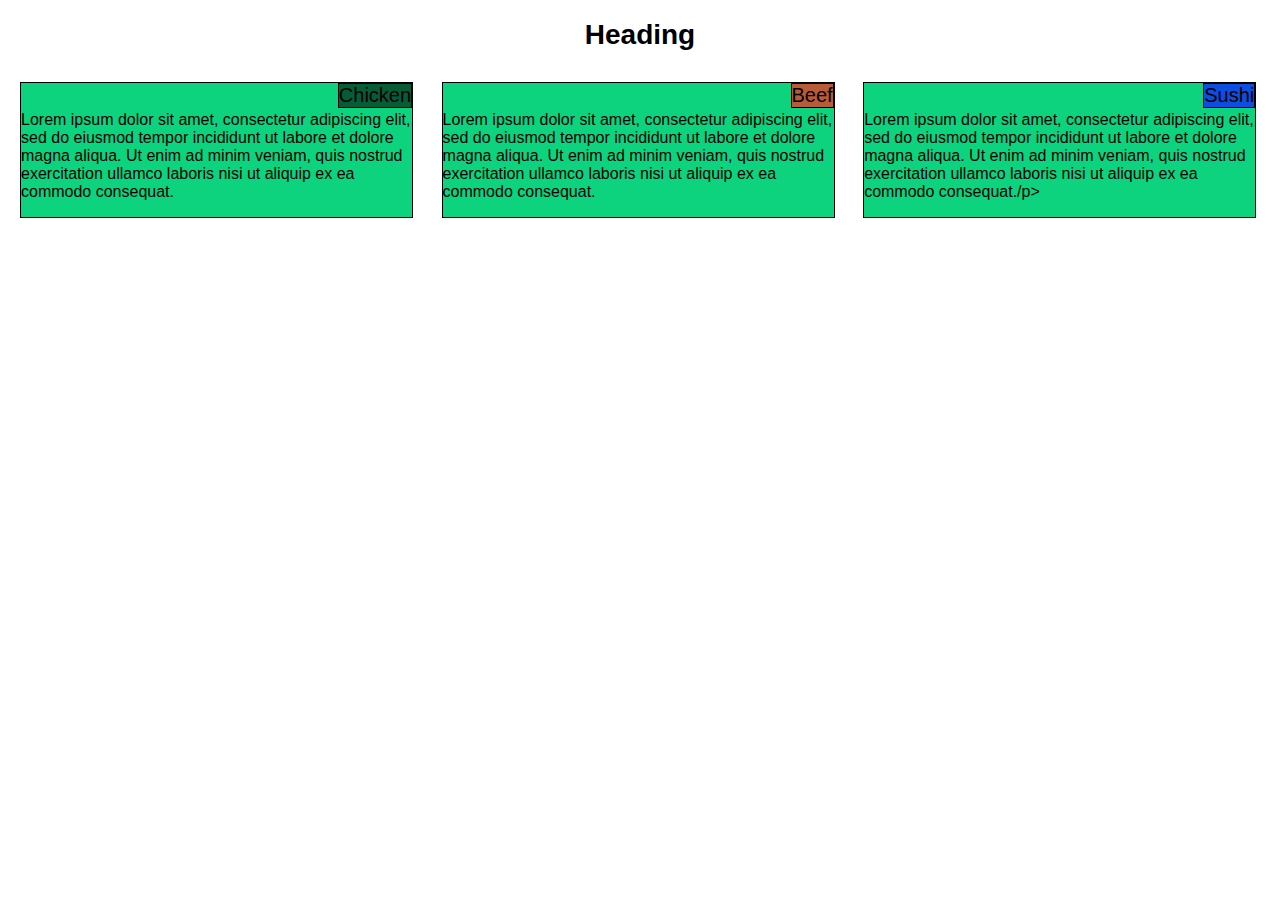
==== site/index.html @ 25dccaee "Second Commit" ====
<!DOCTYPE html>
<html>
<head>
	<title></title>
	<link rel="stylesheet" type="text/css" href="css/styles.css">

</head>
<body>
<h1>Heading</h1>

<section id="section1">
	<div class="content">
		<div class="title">Chicken</div>
		<p>Lorem ipsum dolor sit amet, consectetur adipiscing elit, sed do eiusmod tempor incididunt ut labore et dolore magna aliqua. Ut enim ad minim veniam, quis nostrud exercitation ullamco laboris nisi ut aliquip ex ea commodo consequat.</p>		
	</div>
</section>

<section id="section2">
	<div class="content">
		<div class="title">Beef</div>
		<p>Lorem ipsum dolor sit amet, consectetur adipiscing elit, sed do eiusmod tempor incididunt ut labore et dolore magna aliqua. Ut enim ad minim veniam, quis nostrud exercitation ullamco laboris nisi ut aliquip ex ea commodo consequat.</p>
	</div>
</section>

<section id="section3">
	<div class="content">
		<div class="title">Sushi</div>
		<p>Lorem ipsum dolor sit amet, consectetur adipiscing elit, sed do eiusmod tempor incididunt ut labore et dolore magna aliqua. Ut enim ad minim veniam, quis nostrud exercitation ullamco laboris nisi ut aliquip ex ea commodo consequat./p>
	</div>
</section>
</body>
</html>
---- site/css/styles.css ----
* { box-sizing: border-box; }
 
 body {
 	font-family: arial;
 }

 h1 {
 	text-align: center;
 	font-size: 1.75rem;
 }
 .title {
 	position: absolute;
 	top: 0;
 	right: 0;
 	border: 1px solid black;
 	font-size: 1.25rem;
 }

 #section1, #section2, #section3 {
 	
 	padding: 12px;

 }

 #section1 .content, #section2 .content, #section3 .content {
 	font-size: 1rem;
 	background-color: #0DD37E; 
 	position: relative;
 	border:1px solid black;
 	padding-top: 12px;



 }
 
#section1 .title {
	background-color: #065C37;

}

#section2 .title {
	background-color: #B95B37;
}

#section3 .title {
	background-color: #0D4EE1;
}

/* desktop  */
@media only screen and (min-width: 992px) {
	#section1, #section2, #section3 {
		display: inline-block;
		width: 33%;
	} 
}

/*tablet*/
@media only screen and (min-width:768px) and (max-width: 991px) {
	#section1, #section2, #section3 {
		display: inline-block;
	} 

	#section1, #section2 {
		width: 49.7%;
	}

	#section3 {
		width: 100%;
	}

}

/*mobile*/
@media only screen and (max-width: 767px) {
	#section1, #section2, #section3 {
		display: inline-block;
		width: 100%;
	} 

}
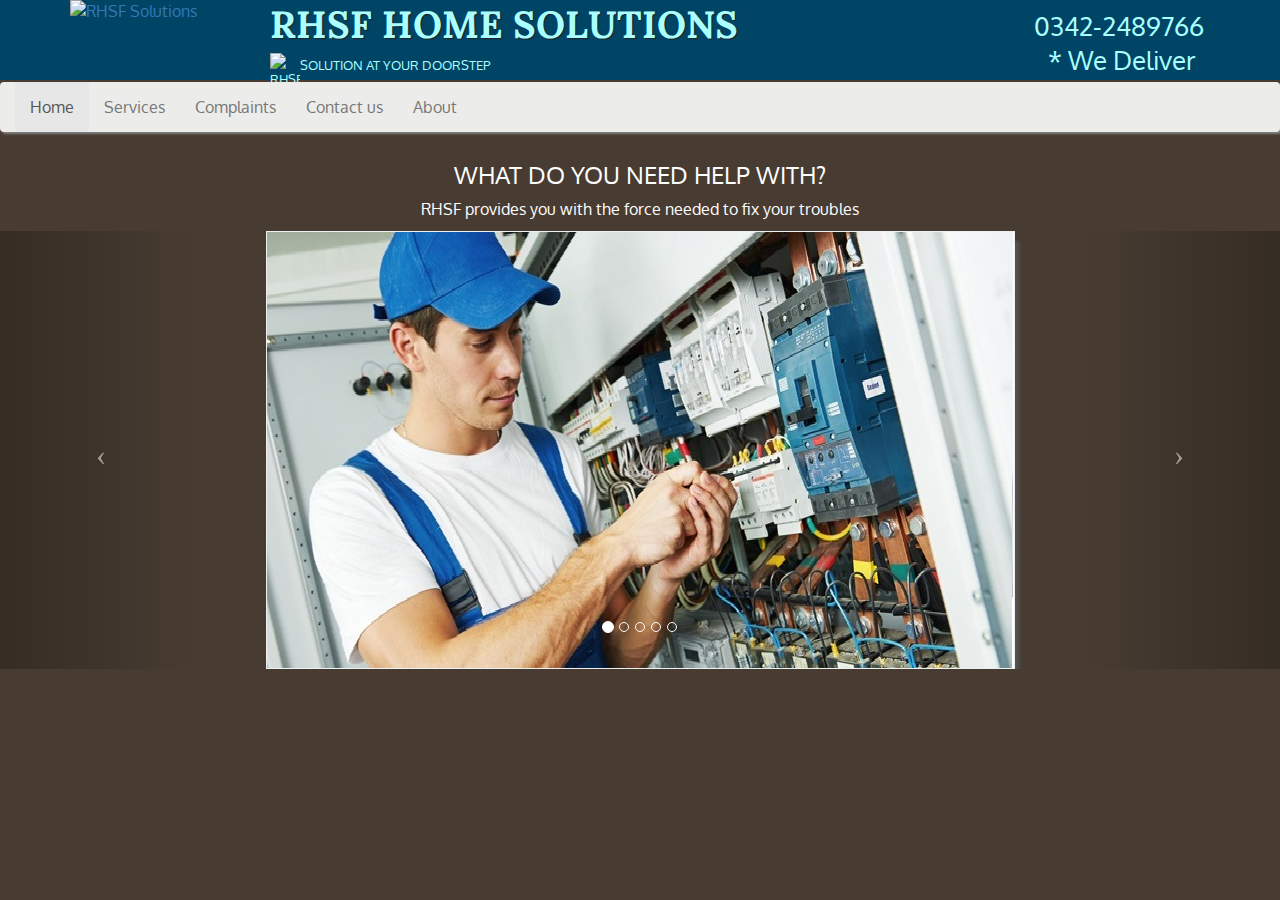
==== commit fd209907: "Front page Header and Jumbotron" ====
--- a/site/index.html
+++ b/site/index.html
@@ -1,32 +1,171 @@
-<!DOCTYPE html>
-<html>
-<head>
-	<title></title>
-	<link rel="stylesheet" type="text/css" href="css/styles.css">
+<!doctype html>
+<html lang="en">
+  <head>
+    <meta charset="utf-8">
+    <meta http-equiv="X-UA-Compatible" content="IE=edge">
+    <meta name="viewport" content="width=device-width, initial-scale=1">
+    <title>RHSF Home Solutions</title>
 
-</head>
+    <link rel="stylesheet" href="css/bootstrap.min.css">
+    <link rel="stylesheet" href ="css/bootstrap-theme-min.css">
+    <link rel="stylesheet" href="css/styles.css">
+
+    <link href='https://fonts.googleapis.com/css?family=Oxygen:400,300,700' rel='stylesheet' type='text/css'>
+    <link href='https://fonts.googleapis.com/css?family=Lora' rel='stylesheet' type='text/css'>
+
+  </head>
+
 <body>
-<h1>Heading</h1>
+  <header>
+    <nav id="header-nav" class="navbar navbar-default">
+      <div class="container">
+        <div class="navbar-header">
+          <a href="index.html" class="pull-left">
+             <img src="images/logo-image.png" class ="img-responsive hidden-xs" alt="RHSF Solutions" width ="200", height="80" >
+          </a>
 
-<section id="section1">
-	<div class="content">
-		<div class="title">Chicken</div>
-		<p>Lorem ipsum dolor sit amet, consectetur adipiscing elit, sed do eiusmod tempor incididunt ut labore et dolore magna aliqua. Ut enim ad minim veniam, quis nostrud exercitation ullamco laboris nisi ut aliquip ex ea commodo consequat.</p>		
-	</div>
-</section>
+          <div class="navbar-brand pull-left">
+            <a href="index.html"><h1>RHSF Home Solutions</h1></a>
+            <p>
+              <img src="images/tiny-home.png" height="30" width="30"  class = "img-responsive pull-left" alt="RHSF Home Solution">
+              <span>Solution at your Doorstep</span>
 
-<section id="section2">
-	<div class="content">
-		<div class="title">Beef</div>
-		<p>Lorem ipsum dolor sit amet, consectetur adipiscing elit, sed do eiusmod tempor incididunt ut labore et dolore magna aliqua. Ut enim ad minim veniam, quis nostrud exercitation ullamco laboris nisi ut aliquip ex ea commodo consequat.</p>
-	</div>
-</section>
+            </p>
+          </div>
+		
+          <button type="button" class="navbar-toggle collapsed" data-toggle="collapse" data-target="#collapsable-nav" aria-expanded="false">
+            <span class="sr-only">Toggle navigation</span>
+            <span class="icon-bar"></span>
+            <span class="icon-bar"></span>
+            <span class="icon-bar"></span>
+          </button>
+        </div>
 
-<section id="section3">
-	<div class="content">
-		<div class="title">Sushi</div>
-		<p>Lorem ipsum dolor sit amet, consectetur adipiscing elit, sed do eiusmod tempor incididunt ut labore et dolore magna aliqua. Ut enim ad minim veniam, quis nostrud exercitation ullamco laboris nisi ut aliquip ex ea commodo consequat./p>
-	</div>
-</section>
+        <div id="collapsable-nav" class="collapse navbar-collapse">
+           <ul id="nav-list" class="nav navbar-nav navbar-right pull-right">
+            
+            
+            
+            <li id="phone" class="hidden-xs">
+              <a href="tel:410-602-5008">
+                <span>0342-2489766</span></a><div>* We Deliver</div>
+            </li>
+          </ul><!-- #nav-list -->
+        </div><!-- .collapse .navbar-collapse -->
+      </div><!-- .container -->
+    </nav><!-- #header-nav -->
+  </header>
+
+<!--CALL US XS-->
+ <div id="call-btn" class="visible-xs">
+    <a class="btn" href="tel:0342-2489766">
+    <span class="glyphicon glyphicon-earphone"></span>
+    0342-2489766
+    </a>
+  </div>
+  <div id="xs-deliver" class="text-center visible-xs">* CALL US</div>
+
+
+<!-- NAVBAR-->
+<nav class="navbar navbar-default" id="main-navbar">
+  <div class="container-fluid">
+    <div class="navbar-header">
+      
+    </div>
+    <ul class="nav navbar-nav">
+      <li class="active"><a href="#">Home</a></li>
+      <li><a href="#">Services</a></li>
+      <li><a href="#">Complaints</a></li>
+      <li><a href="#">Contact us</a></li>
+      <li><a href="#">About</a></li>
+    </ul>
+  </div>
+</nav>
+  
+<div class="container" align=center>
+  <h3>WHAT DO YOU NEED HELP WITH?</h3>
+  <p>RHSF provides you with the force needed to fix your troubles </p>
+</div>
+
+
+  <!--carousel-->
+
+<div id="my_carousel" class="carousel slide">
+
+  <ol class="carousel-indicators">
+    <li data-target = "#my_carousel" data-slide-to = "0" class="active"></li>
+    <li data-target = "#my_carousel" data-slide-to = "1"></li>
+    <li data-target = "#my_carousel" data-slide-to = "2"></li>
+    <li data-target = "#my_carousel" data-slide-to = "3"></li>
+     <li data-target ="#my_carousel" data-slide-to = "4"></li>
+  </ol>
+  <!--container-->
+<div class="container" align =center>
+  <div class="carousel-inner i">
+
+    <div class="item active">
+    <a href="electrician-book.html">
+      <img src="images/electrician.png" alt = "i1" class="img-responsive" id="img-car">
+	</a>
+    </div>
+
+    <div class="item">
+    <a href="carptenter-book.html">
+      <img src="images/carpenter.png" alt = "i2" class="img-responsive" id="img-car">
+   	</a>
+    </div>
+
+    <div class="item">
+    <a href="plumber-book.html">
+      <img src="images/plumber.png" alt = "i3" class="img-responsive" id="img-car">
+  	</a>
+    </div>
+	
+	<div class="item">
+	<a href="painter-book.html">
+      <img src="images/painter.png" alt = "i3" class="img-responsive" id="img-car">
+   </a>
+    </div>
+	
+	<div class="item">
+	<a href="mechanic-book.html">
+      <img src="images/mechanic.png" align="center" alt = "i3" class="img-responsive" id="img-car">
+    </a>
+    </div>
+
+  </div>
+</div> <!--END CONTAINER-->
+  <a class="carousel-control left" href="#my_carousel" data-slide = "prev">
+    <span class="icon-prev left"></span>
+  </a>
+
+  <a class="carousel-control right" href="#my_carousel" data-slide = "next">
+    <span class="icon-next right"></span>
+  </a>
+</div>
+
+	
+
+
+
+		<!-- Calling jquery first -->
+
+
+<script language="JavaScript" type="text/javascript" src="scripts/bootstrap.min.js">
+</script>
+  <!-- Carousel -->
+  <script language="JavaScript" type="text/javascript">
+  	$(document).ready(function(){
+	    $('.carousel').carousel({
+		      interval: 1000
+		    })
+		  });    
+  </script>
+
+  <!-- jQuery (Bootstrap JS plugins depend on it) -->
+  <script src="js/jquery-3.1.1.min.js"></script> 
+  <script src="js/bootstrap.js"></script>
+ 
+</script>
 </body>
 </html>--- a/site/css/styles.css
+++ b/site/css/styles.css
@@ -1,80 +1,270 @@
-* { box-sizing: border-box; }
+body {
+  font-size: 16px;
+  color:  #FFF;
+  background-color: #483C32;
+  font-family: 'Oxygen', sans-serif;
+}
+
+/** HEADER **/
+#header-nav {
+  background-color: #046;
+  border-radius: 0;
+  border: 0;
+}
+
+#img-car{
+	box-shadow: 4px 10px 4px #555555;
+	border: 1px solid #EEE;
+}
+/*
+#logo-img {
+  background: url('/images/logo-image.png') no-repeat;
+  width: 330px;
+
+  height: 150px;
+  margin: 10px 15px 10px 0;
+}
+*/
+
+.navbar-brand {
+  padding-top: 25px;
+}
+
+.navbar-brand h1 { /* Brand name */
+  font-family: 'Lora', serif;
+  color: #AFF;
+  font-size: 2.1em;
+  text-transform: uppercase;
+  font-weight: bold;
+  text-shadow: 1px 1px 1px #222;
+  margin-top: -15px;
+  margin-bottom: 0;
+  line-height: .75;
+}
+.navbar-brand a:hover, .navbar-brand a:focus {
+  text-decoration: none;
+}
+.navbar-brand p { /* Solution at your Doorstep */
+  color: #AFF;
+  text-transform: uppercase;
+  font-size: .7em;
+  margin-top: 15px;
+}
+.navbar-brand p span { /* Tiny home */
+  vertical-align: middle;
+}
+
+#nav-list {
+  margin-top: 10px;
+}
+#nav-list a {
+  color: #951C49;
+  text-align: center;
+}
+#nav-list a:hover {
+  border :1px solid grey;
+  background-color :#7FF;
+  padding-bottom: 5px;
+  color :#000;
+
+
+}
+#nav-list a span {
+  font-size: 1em;
+}
+
+#phone {
+  margin-top: 0px;
+  font-size :2.0vw;
+
+}
+#phone a { /* Phone number */
+  text-align: right;
+  padding :6px;
+  color: #AFF;
+}
+#phone div { /* We Deliver */
+  color: #AFF;
+  text-align: right;
+  padding-right: 15px;
+}
+
+#signup{
+	margin-top:10px;
+	  color: #AFF;
+	  font-size:1.6vw;
+}
+.navbar-header button.navbar-toggle, .navbar-header .icon-bar {
+  border: 1px solid #61122f;
+}
+.navbar-header button.navbar-toggle {
+  clear: both;
+  margin-top: -30px;
+}
+/* END HEADER */
+
+/*JUMBOTRON*/
+
+#main-navbar{
+	margin-top:-18px;
+	margin-bottom: 10px;
+	border: 2px;
+	background-color: #ECECEA;
+	box-shadow: 2px 2px 2px grey;
+
+}
+
+/********** Large devices only **********/
+
+@media (min-width: 1200px) {
+#logo-img {
+	 background: url('../images/logo-image.png') no-repeat;
+	 height :70px;
+	 width : auto;
+}
+
+#carousel-container{
+	
+	margin: 15px -320px 15px auto;
+	
+}
+
+}
+
+/********** Medium devices only **********/
+
+@media (min-width: 992px) and (max-width: 1199px) {
+  
+  #logo-img {
+    background: url('../images/logo-image-md.png') no-repeat;
+    width: 200px;
+    height: 70px;
+    margin: 10px 5px 5px 0;
+  }
+  /* End Header */
+	
+#phone {
+  margin-top: 5px;
+  margin-right: 50px;
+  
+}
+#phone a { /* Phone number */
+  text-align: right;
+  padding-bottom: 0;
+	font-size: 2.2vw;
+}
+#phone div { /* Call us */
+  color: #7FF;
+  text-align: right;
+  padding-right: 15px;
+  font-size: 2.5vw;
+}
+
+
+
+}
+
+/********** Small devices only **********/
+@media (min-width: 768px) and (max-width: 991px) {
+
+#phone {
  
- body {
- 	font-family: arial;
- }
-
- h1 {
- 	text-align: center;
- 	font-size: 1.75rem;
- }
- .title {
- 	position: absolute;
- 	top: 0;
- 	right: 0;
- 	border: 1px solid black;
- 	font-size: 1.25rem;
- }
-
- #section1, #section2, #section3 {
+  margin: 5px -50px 0px 0px;
+  
+}
+#phone a { /* Phone number */
+  text-align: right;
+  padding-bottom: 0;
+  font-size: 2.5vw;
+  margin: 5px 0px 0px 0px;
+
+  
+}
+#phone div { /* We Deliver */
+ 
+  text-align: right;
+  font-size : 1.2vw;
+ margin: 5px 50px 0px 0px;
+ font-size: 2.5vw;
+}
+
+.navbar-brand h1 { /* RHSF Solutions*/
+    padding-top: 15px;
+    font-size: 2.2vw; /* 1vw = 1% of viewport width */
+
+
+  }
+  .navbar-brand p { /* Solution at your doorstep */
+    font-size: .7em;
+    margin-top: 15px;
+  }
+  .navbar-brand p img { /* Tiny homme */
+    height: auto;
+  }
+
+  #collapsable-nav a { /* Collapsed nav menu text */
+    font-size: 1.2em;
+  }
+  #collapsable-nav a span { /* Collapsed nav menu glyph */
+    font-size: 1em;
+    margin-right: 15px;
+
+
+  }
+
+
+}
+
+/********** Extra small devices only **********/
+@media (max-width: 767px) {
+  /* Header */
+  .navbar-brand {
+    padding-top: 10px;
+    height: 70px;
+  }
+  .navbar-brand h1 { /* RHSF Solutions*/
+    padding-top: 10px;
+    font-size: 5vw; /* 1vw = 1% of viewport width */
+  }
+  .navbar-brand p { /* Solution at your doorstep */
+    font-size: .6em;
+    margin-top: 15px;
+  }
+  .navbar-brand p img { /* Tiny homme */
+    height: auto;
+  }
+
+  #collapsable-nav a { /* Collapsed nav menu text */
+    font-size: 1.2em;
+  }
+  #collapsable-nav a span { /* Collapsed nav menu glyph */
+    font-size: 1em;
+    margin-right: 15px;
+
+
+  }
+
+
+
+
  	
- 	padding: 12px;
-
- }
-
- #section1 .content, #section2 .content, #section3 .content {
- 	font-size: 1rem;
- 	background-color: #0DD37E; 
- 	position: relative;
- 	border:1px solid black;
- 	padding-top: 12px;
-
-
-
- }
- 
-#section1 .title {
-	background-color: #065C37;
-
-}
-
-#section2 .title {
-	background-color: #B95B37;
-}
-
-#section3 .title {
-	background-color: #0D4EE1;
-}
-
-/* desktop  */
-@media only screen and (min-width: 992px) {
-	#section1, #section2, #section3 {
-		display: inline-block;
-		width: 33%;
-	} 
-}
-
-/*tablet*/
-@media only screen and (min-width:768px) and (max-width: 991px) {
-	#section1, #section2, #section3 {
-		display: inline-block;
-	} 
-
-	#section1, #section2 {
-		width: 49.7%;
-	}
-
-	#section3 {
-		width: 100%;
-	}
-
-}
-
-/*mobile*/
-@media only screen and (max-width: 767px) {
-	#section1, #section2, #section3 {
-		display: inline-block;
-		width: 100%;
-	} 
-
-}+  #call-btn > a {
+    font-size: 1.5em;
+    display: block;
+    margin: 0 20px;
+    padding: 10px;
+    border: 2px solid grey;
+    background-color: #D9853B;
+    color: #AFF;
+    margin-bottom: 23px;
+  }
+
+  #xs-deliver {
+    margin-top: 5px;
+    font-size: .7em;
+    letter-spacing: .1em;
+    text-transform: uppercase;
+  }
+  /* End Header */
+
+}
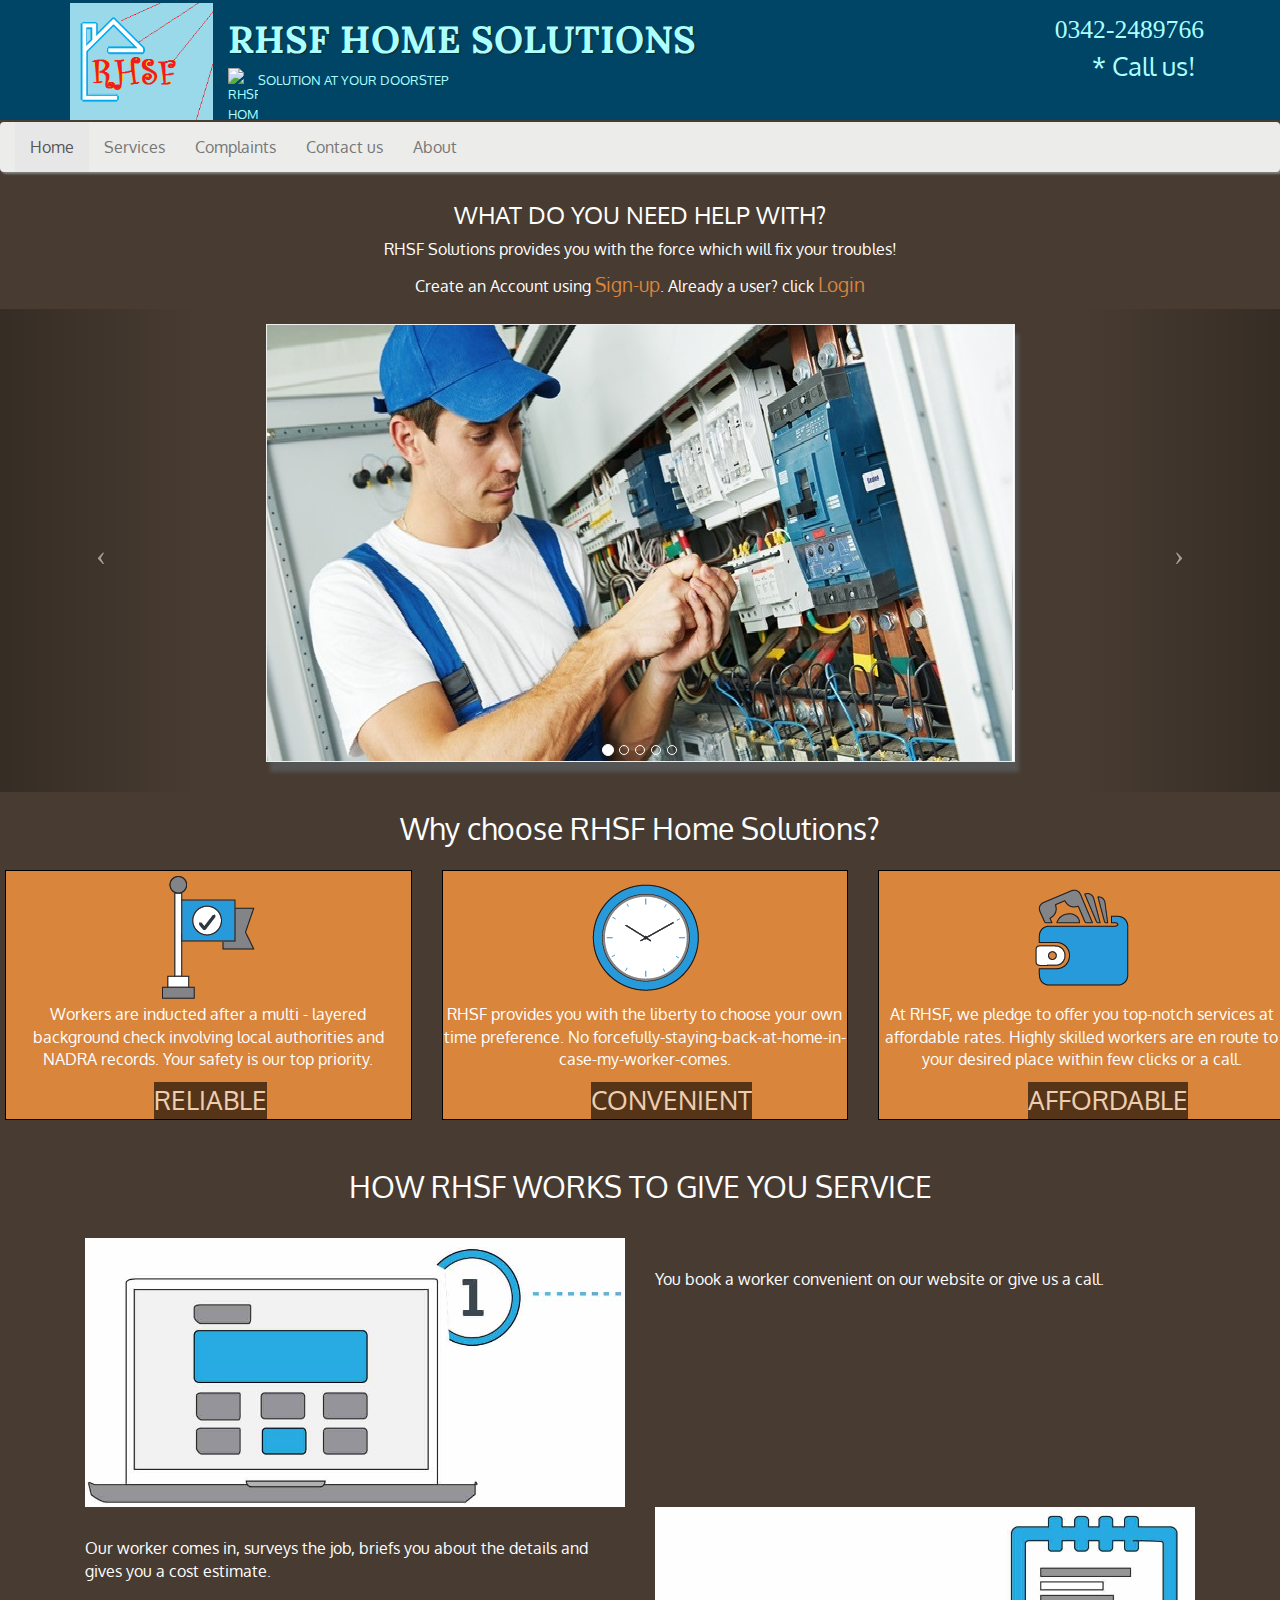
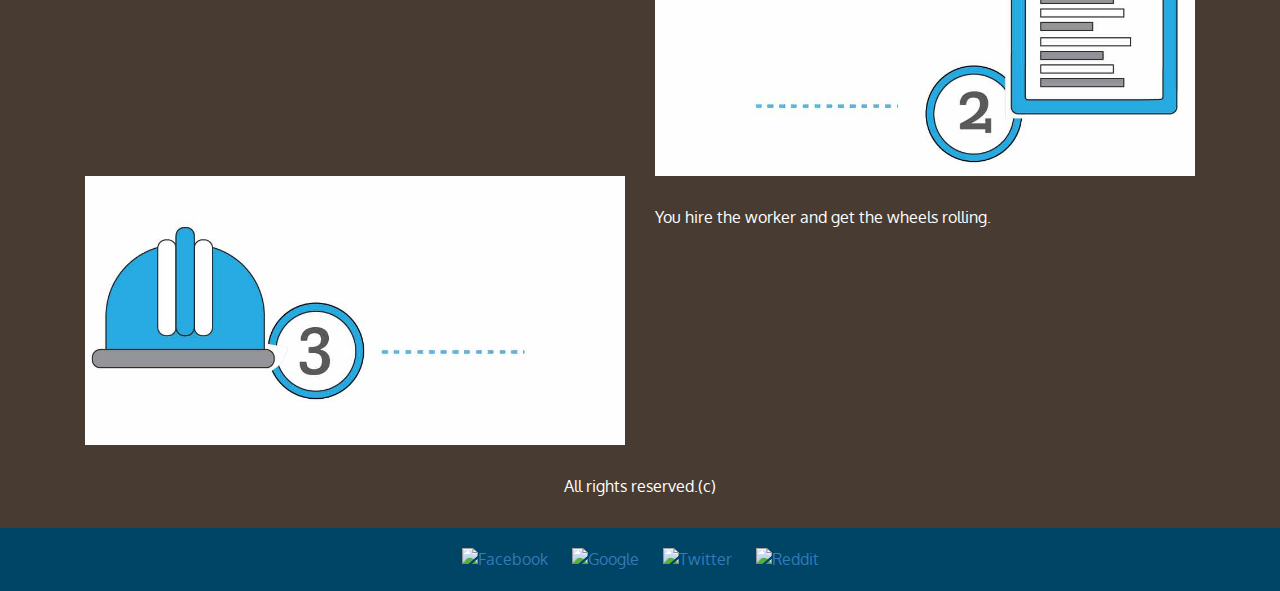
==== commit fd447327: "Front-page Complete" ====
--- a/site/index.html
+++ b/site/index.html
@@ -21,7 +21,7 @@
       <div class="container">
         <div class="navbar-header">
           <a href="index.html" class="pull-left">
-             <img src="images/logo-image.png" class ="img-responsive hidden-xs" alt="RHSF Solutions" width ="200", height="80" >
+             <img src="images/bg.png" class ="img-responsive hidden-xs"  alt="RHSF Solutions" style="height: 120px; padding-top: 3px;" >
           </a>
 
           <div class="navbar-brand pull-left">
@@ -48,7 +48,7 @@
             
             <li id="phone" class="hidden-xs">
               <a href="tel:410-602-5008">
-                <span>0342-2489766</span></a><div>* We Deliver</div>
+                <span class ="glyphicon glyphicon-phone">0342-2489766</span></a><div>* Call us!</div>
             </li>
           </ul><!-- #nav-list -->
         </div><!-- .collapse .navbar-collapse -->
@@ -59,32 +59,55 @@
 <!--CALL US XS-->
  <div id="call-btn" class="visible-xs">
     <a class="btn" href="tel:0342-2489766">
-    <span class="glyphicon glyphicon-earphone"></span>
+    <span class="glyphicon glyphicon-phone"></span>
     0342-2489766
     </a>
-  </div>
+  </div>	
   <div id="xs-deliver" class="text-center visible-xs">* CALL US</div>
 
 
 <!-- NAVBAR-->
-<nav class="navbar navbar-default" id="main-navbar">
+<nav class="navbar navbar-default " id="main-navbar">
   <div class="container-fluid">
     <div class="navbar-header">
       
     </div>
-    <ul class="nav navbar-nav">
-      <li class="active"><a href="#">Home</a></li>
-      <li><a href="#">Services</a></li>
-      <li><a href="#">Complaints</a></li>
-      <li><a href="#">Contact us</a></li>
-      <li><a href="#">About</a></li>
+    <ul class="nav navbar-nav ">
+      <li class="active"><a href="index.html">Home</a></li>
+      <li class="dropdown" ><a href="#">Services</a>
+		<div class="dropdown-content " id ="dropdown-text">
+				<a href="carpenter-book.html">
+				<p >Carpenter</p>
+				</a>
+
+				<a href="electrician-book.html">
+				<p>Electrician</p>
+				</a>
+
+				<a href="plumber.html">
+				<p>Plumber</p>
+				</a>
+				
+				<a href="painter.html">
+				<p>Painter</p>
+				</a>
+				<a href="mechanic.html">
+				<p>Mechanic</p>
+				</a>
+		</div>
+      </li>
+      <li><a href="complaints.html">Complaints</a></li>
+
+      <li><a href="contact-us.html">Contact us</a></li>
+      <li><a href="about.html">About</a></li>
     </ul>
   </div>
 </nav>
   
 <div class="container" align=center>
   <h3>WHAT DO YOU NEED HELP WITH?</h3>
-  <p>RHSF provides you with the force needed to fix your troubles </p>
+  <p>RHSF Solutions provides you with the force which will fix your troubles!</p>
+  <p>Create an Account using <a style="font-size: 1.2em; color :#D9853B" href="create-user.html">Sign-up</a>. Already a user? click <a style="font-size: 1.2em; color :#D9853B;" href="user-login.html"> Login </a>  </p>
 </div>
 
 
@@ -110,7 +133,7 @@
     </div>
 
     <div class="item">
-    <a href="carptenter-book.html">
+    <a href="carpenter-book.html">
       <img src="images/carpenter.png" alt = "i2" class="img-responsive" id="img-car">
    	</a>
     </div>
@@ -145,12 +168,96 @@
 </div>
 
 	
-
-
-
-		<!-- Calling jquery first -->
-
-
+<!-- FOOTER -->
+<div align="center"> <h2 style="padding-bottom: 15px;">Why choose RHSF Home Solutions? </h3></div>
+ 
+
+
+ <!-- WHY RHSF -->
+    <div id="footer-tiles" class="row " align="center">
+        <div class="col-md-4 col-sm-6 col-xs-12">
+        <div id="reliable-tile"> <img src="images/reliable.png"/><span>RELIABLE</span>
+        <p>Workers are inducted after a multi - layered background check involving local authorities and NADRA records. Your safety is our top priority.</p></div>
+      </div>
+      
+      <div class="col-md-4 col-sm-6 col-xs-12">
+	      <div id="convenient-tile"> <img src="images/convenient.png"/><span>CONVENIENT</span>
+	      <p>RHSF provides you with the liberty to choose your own time preference. No forcefully-staying-back-at-home-in-case-my-worker-comes.</p></div>
+      </div>
+      	
+      	  <div class="col-md-4 col-sm-12 col-xs-12">
+          <div id="affordable-tile"> <img src="images/affordable.png"/>
+           
+          <span>AFFORDABLE</span>
+          <p>At RHSF, we pledge to offer you top-notch services at affordable rates. Highly skilled workers are en route to your desired place within few clicks or a call.</p>
+          </div> 
+      </div>
+
+    </div><!-- End of #footer-tiles -->
+  
+
+	<!--Steps to follow-->
+    <div class="container contant">
+<h2 align="center" style="padding-bottom: 25px;" >
+HOW RHSF WORKS TO GIVE YOU SERVICE</h2>
+
+<div class="coverrow clearfix">
+<div class="col-sm-6 col-xs-12" >
+<img src="images/register.png" class="img-responsive" alt="" /></div>
+<div class="col-sm-6 col-xs-12" >
+<div class="text1">You book a worker convenient on our website or give us a call.</div>
+</div>
+</div>
+
+<div class="coverrow clearfix">
+<div class="col-sm-6 col-xs-12">
+<div class="text1">Our worker comes in, surveys the job, briefs you about the details and gives you a cost estimate.
+</div>
+</div>
+
+<div class="col-sm-6 col-xs-12 ">
+<img src="images/assign-worker.png" class="img-responsive" alt="" /></div>
+</div>
+<div class="coverrow clearfix">
+<div class="col-sm-6 col-xs-12">
+<img src="images/worker-job.png" class="img-responsive" alt="" /></div>
+<div class="col-sm-6 col-xs-12">
+<div class="text1">You hire the worker and get the wheels rolling.</div></div>
+</div>
+</div>
+	
+ <div align="center"><p style="margin :30px;">All rights reserved.(c)</p></div>
+  
+<div class="container" id="footer-cont">
+
+
+	<!-- LINKS -->
+	<div align="center" id="follow-icons">
+	 <!-- Facebook -->
+    <a href="http://www.facebook.com/sharer.php?u=https://simplesharebuttons.com" target="_blank">
+        <img id="follow-icons" src="https://simplesharebuttons.com/images/somacro/facebook.png" alt="Facebook"  />
+    </a>
+    
+    <!-- Google+ -->
+    <a href="https://plus.google.com/share?url=https://simplesharebuttons.com" target="_blank">
+        <img id="follow-icons" src="https://simplesharebuttons.com/images/somacro/google.png" alt="Google" />
+    </a>
+
+    <!-- Twitter -->
+    <a href="https://twitter.com/share?url=https://simplesharebuttons.com&amp;text=Simple%20Share%20Buttons&amp;hashtags=simplesharebuttons" target="_blank">
+        <img id="follow-icons" src="https://simplesharebuttons.com/images/somacro/twitter.png" alt="Twitter" />
+    </a>
+
+
+    <!-- Reddit -->
+    <a href="http://reddit.com/submit?url=https://simplesharebuttons.com&amp;title=Simple Share Buttons" target="_blank">
+        <img id="follow-icons" src="https://simplesharebuttons.com/images/somacro/reddit.png" alt="Reddit" />
+    </a>
+    </div>
+</div>
+
+
+<!-- Calling jquery first -->
 <script language="JavaScript" type="text/javascript" src="scripts/bootstrap.min.js">
 </script>
   <!-- Carousel -->
--- a/site/css/styles.css
+++ b/site/css/styles.css
@@ -15,22 +15,17 @@
 #img-car{
 	box-shadow: 4px 10px 4px #555555;
 	border: 1px solid #EEE;
-}
-/*
-#logo-img {
-  background: url('/images/logo-image.png') no-repeat;
-  width: 330px;
-
-  height: 150px;
-  margin: 10px 15px 10px 0;
-}
-*/
+	margin-top:15px;
+	margin-bottom: 30px;
+}
+
 
 .navbar-brand {
   padding-top: 25px;
-}
-
-.navbar-brand h1 { /* Brand name */
+
+}
+
+.navbar-brand h1 { /* RHSF name */
   font-family: 'Lora', serif;
   color: #AFF;
   font-size: 2.1em;
@@ -39,7 +34,9 @@
   text-shadow: 1px 1px 1px #222;
   margin-top: -15px;
   margin-bottom: 0;
+  padding-top: 15px;
   line-height: .75;
+  padding-left: 15px;
 }
 .navbar-brand a:hover, .navbar-brand a:focus {
   text-decoration: none;
@@ -49,6 +46,7 @@
   text-transform: uppercase;
   font-size: .7em;
   margin-top: 15px;
+  padding-left: 15px;
 }
 .navbar-brand p span { /* Tiny home */
   vertical-align: middle;
@@ -102,6 +100,40 @@
   margin-top: -30px;
 }
 /* END HEADER */
+
+.dropdown {
+    position: relative;
+    display: inline-block;
+}
+/* NAVBAR */
+.dropdown-content {
+    display: none;
+    position: absolute;
+    background-color: #f9f9f9;
+    color: #D9853B;
+    min-width: 160px;
+    box-shadow: 0px 8px 16px 0px rgba(0,0,0,0.2);
+    padding: 12px 16px;
+    opacity: 0.75;
+    z-index: 1000;
+
+
+}
+#dropdown-text{
+ font-weight: bold;
+ font-size: 1.7em;
+ 
+ 
+
+}
+
+
+.dropdown:hover .dropdown-content {
+    display: block;
+   
+    background-color: #222;
+}
+
 
 /*JUMBOTRON*/
 
@@ -114,6 +146,53 @@
 
 }
 
+/*FOOTER */
+
+#share-buttons img {
+width: 35px;
+padding: 5px;
+border: 0;
+box-shadow: 0;
+display: inline;
+}
+
+#follow-icons{
+	padding: 10px;
+}
+
+#reliable-tile, #convenient-tile, #affordable-tile{
+	height: 250px;
+	width: 100%;
+	margin-bottom: 30px;
+	position: relative;
+	border: 1px solid black;
+	background-color: #D9853B;
+	margin-left: 5px;
+
+
+}
+
+#reliable-tile span , #affordable-tile span, #convenient-tile span{
+	position: absolute;
+	bottom: 0;
+	font-size: 1.6em;
+	text-transform: uppercase;
+	background-color:#000;
+	color :#FFF;
+	opacity: 0.6;
+	text-align: center;
+	margin-left: -110px;
+}
+
+.text1{
+ 	margin-top:30px;
+
+}
+#footer-cont{
+	
+	width: 100%;
+	background-color: #046;
+}
 /********** Large devices only **********/
 
 @media (min-width: 1200px) {
@@ -123,11 +202,7 @@
 	 width : auto;
 }
 
-#carousel-container{
-	
-	margin: 15px -320px 15px auto;
-	
-}
+
 
 }
 
@@ -244,9 +319,23 @@
 
   }
 
-
-
-
+ .dropdown {
+    position: relative;
+    display: inline-block;
+}
+/* Nav bar */
+.dropdown-content {
+    display: none;
+    position: relative;
+    background-color: #f9f9f9;
+    color: #D9853B;
+    min-width: 160px;
+    box-shadow: 0px 8px 16px 0px rgba(0,0,0,0.2);
+    padding: 12px 16px;
+    opacity: 0.75;
+    z-index: 1000;
+
+}
  	
   #call-btn > a {
     font-size: 1.5em;
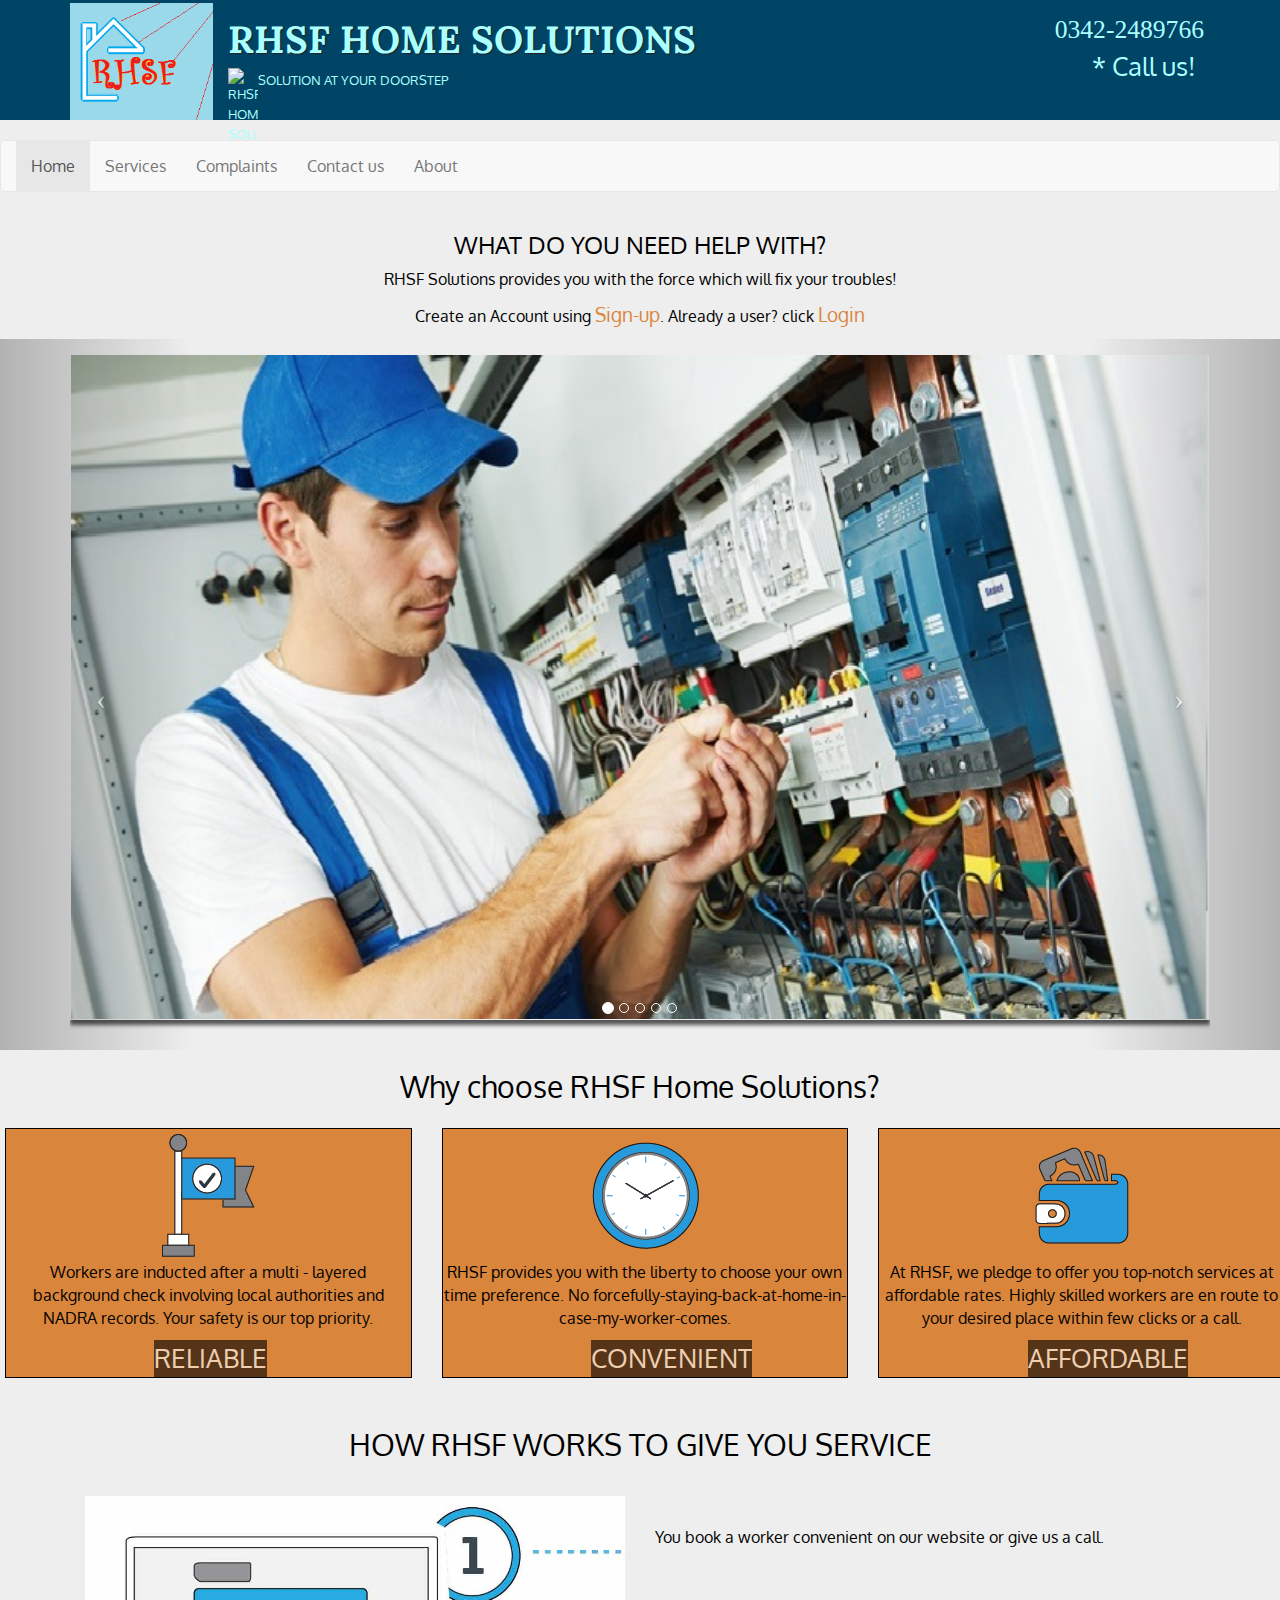
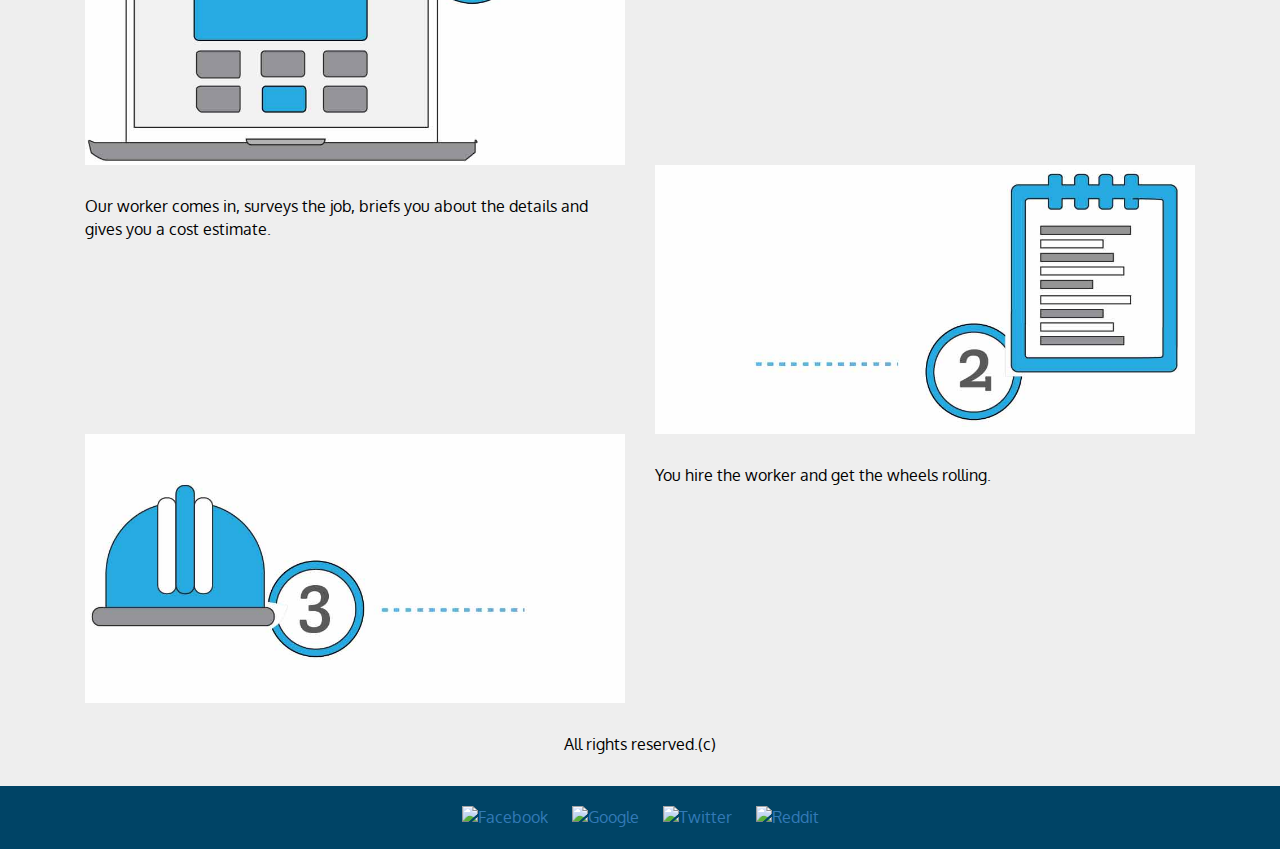
==== commit 450f72cf: "final frontend" ====
--- a/site/index.html
+++ b/site/index.html
@@ -74,13 +74,13 @@
     </div>
     <ul class="nav navbar-nav ">
       <li class="active"><a href="index.html">Home</a></li>
-      <li class="dropdown" ><a href="#">Services</a>
-		<div class="dropdown-content " id ="dropdown-text">
-				<a href="carpenter-book.html">
+      <li class="dropdown dropbtn" onclick="myFunction()" ><a href="#">Services</a>
+		<div class="dropdown-content" id ="dropdown-text">
+				<a href="carpenter.html">
 				<p >Carpenter</p>
 				</a>
 
-				<a href="electrician-book.html">
+				<a href="electrician.html">
 				<p>Electrician</p>
 				</a>
 
@@ -91,8 +91,8 @@
 				<a href="painter.html">
 				<p>Painter</p>
 				</a>
-				<a href="mechanic.html">
-				<p>Mechanic</p>
+				<a href="ac-repair.html">
+				<p>AC-Repair</p>
 				</a>
 		</div>
       </li>
@@ -100,6 +100,7 @@
 
       <li><a href="contact-us.html">Contact us</a></li>
       <li><a href="about.html">About</a></li>
+      
     </ul>
   </div>
 </nav>
@@ -107,7 +108,7 @@
 <div class="container" align=center>
   <h3>WHAT DO YOU NEED HELP WITH?</h3>
   <p>RHSF Solutions provides you with the force which will fix your troubles!</p>
-  <p>Create an Account using <a style="font-size: 1.2em; color :#D9853B" href="create-user.html">Sign-up</a>. Already a user? click <a style="font-size: 1.2em; color :#D9853B;" href="user-login.html"> Login </a>  </p>
+  <p>Create an Account using <a style="font-size: 1.2em; color :#D9853B" href="sign-up.html">Sign-up</a>. Already a user? click <a style="font-size: 1.2em; color :#D9853B;" href="login.html"> Login </a>  </p>
 </div>
 
 
@@ -128,31 +129,31 @@
 
     <div class="item active">
     <a href="electrician-book.html">
-      <img src="images/electrician.png" alt = "i1" class="img-responsive" id="img-car">
+      <img src="images/electrician.png"  width="100%" alt = "i1" class="img-responsive" id="img-car">
 	</a>
     </div>
 
     <div class="item">
     <a href="carpenter-book.html">
-      <img src="images/carpenter.png" alt = "i2" class="img-responsive" id="img-car">
+      <img src="images/carpenter.png" width="100%" alt = "i2" class="img-responsive" id="img-car">
    	</a>
     </div>
 
     <div class="item">
     <a href="plumber-book.html">
-      <img src="images/plumber.png" alt = "i3" class="img-responsive" id="img-car">
+      <img src="images/plumber.png" width="100%" alt = "i3" class="img-responsive" id="img-car">
   	</a>
     </div>
 	
 	<div class="item">
 	<a href="painter-book.html">
-      <img src="images/painter.png" alt = "i3" class="img-responsive" id="img-car">
+      <img src="images/painter.png" width="100%" alt = "i3" class="img-responsive" id="img-car">
    </a>
     </div>
 	
 	<div class="item">
-	<a href="mechanic-book.html">
-      <img src="images/mechanic.png" align="center" alt = "i3" class="img-responsive" id="img-car">
+	<a href="AC-Repair-book.html">
+      <img src="images/AC-Repair.png" width="100%" align="center" alt = "i3" class="img-responsive" id="img-car">
     </a>
     </div>
 
--- a/site/css/styles.css
+++ b/site/css/styles.css
@@ -1,7 +1,7 @@
 body {
   font-size: 16px;
-  color:  #FFF;
-  background-color: #483C32;
+  color:  #000;
+  background-color: #EEEEEE;
   font-family: 'Oxygen', sans-serif;
 }
 
@@ -13,7 +13,7 @@
 }
 
 #img-car{
-	box-shadow: 4px 10px 4px #555555;
+	box-shadow: 0px 5px 4px 0px  #555555;
 	border: 1px solid #EEE;
 	margin-top:15px;
 	margin-bottom: 30px;
@@ -119,20 +119,49 @@
 
 
 }
-#dropdown-text{
- font-weight: bold;
- font-size: 1.7em;
- 
- 
-
-}
-
+
+.dropbtn {
+  
+    
+   
+    font-size: 16px;
+    border: none;
+    cursor: pointer;
+}
+
+.dropdown {
+    position: relative;
+    display: inline-block;
+}
+
+.dropdown-content {
+    display: none;
+    position: absolute;
+    
+    min-width: 160px;
+    box-shadow: 0px 8px 16px 0px rgba(0,0,0,0.2);
+}
+
+.dropdown-content a {
+    color: black;
+    padding: 12px 16px;
+    text-decoration: none;
+    display: block;
+}
+
+.dropdown-content a:hover 
+{
+font-size:1.2em;
+}
 
 .dropdown:hover .dropdown-content {
     display: block;
-   
-    background-color: #222;
-}
+}
+
+.dropdown:hover .dropbtn {
+    
+}
+</style>
 
 
 /*JUMBOTRON*/
@@ -143,7 +172,9 @@
 	border: 2px;
 	background-color: #ECECEA;
 	box-shadow: 2px 2px 2px grey;
-
+	font-size: 2em;
+	padding: 10px;
+ 	
 }
 
 /*FOOTER */
@@ -343,7 +374,7 @@
     margin: 0 20px;
     padding: 10px;
     border: 2px solid grey;
-    background-color: #D9853B;
+    background-color: #D9853B; /* Orange*/
     color: #AFF;
     margin-bottom: 23px;
   }
@@ -356,4 +387,4 @@
   }
   /* End Header */
 
-}
+}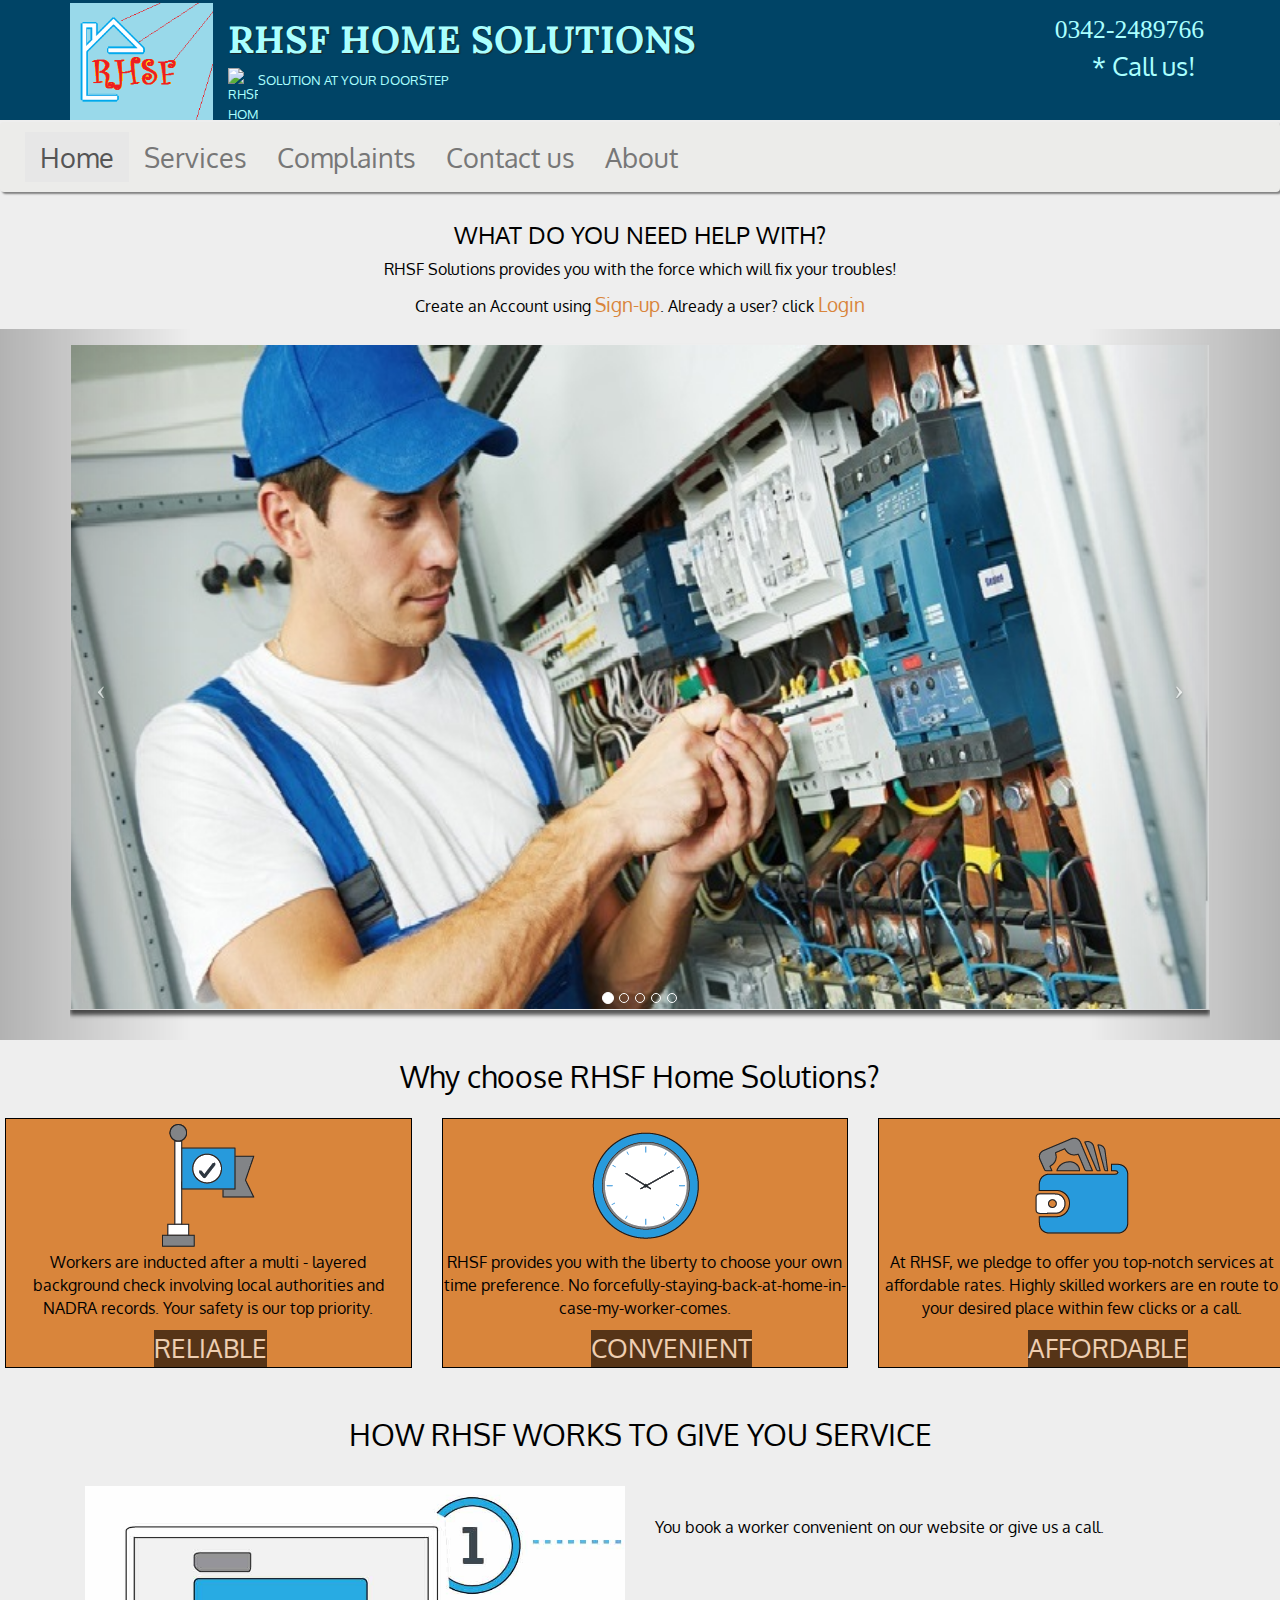
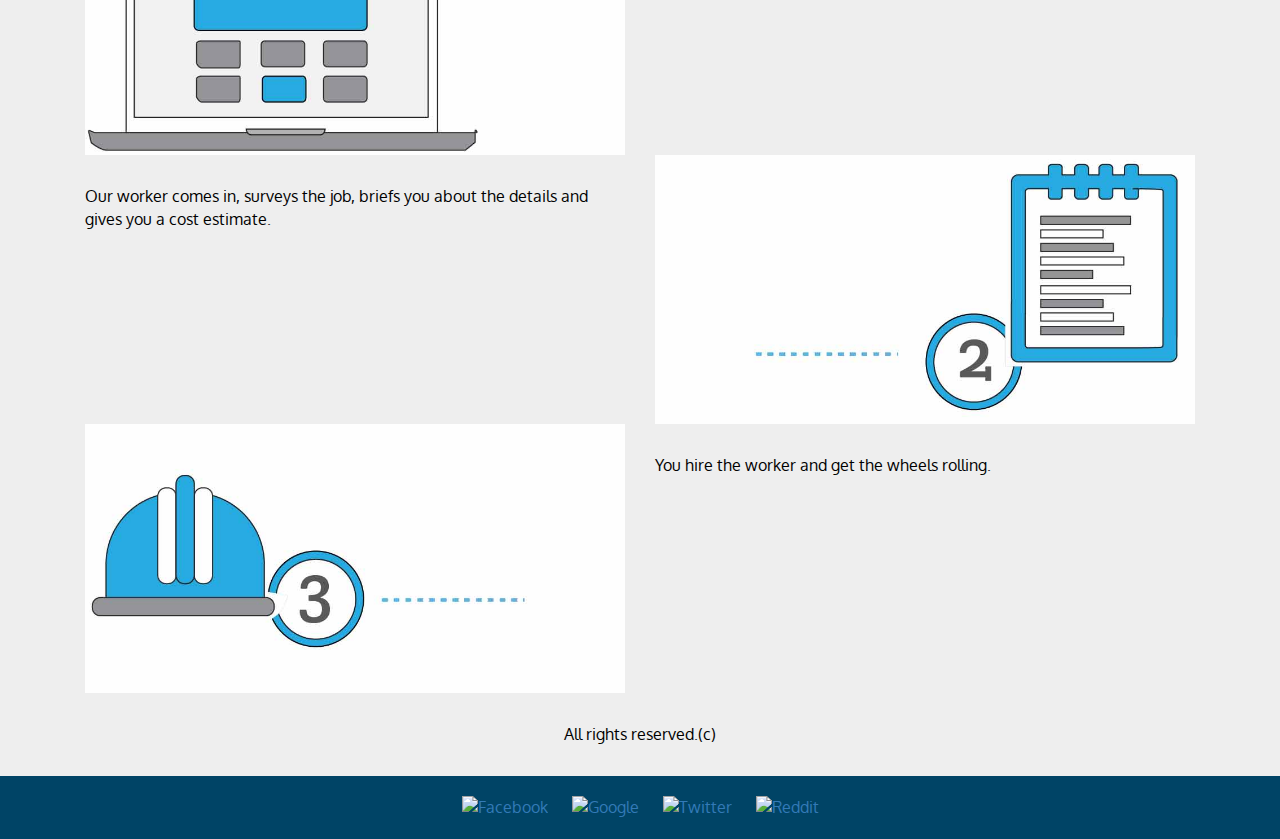
==== commit 82682029: "final frontend" ====
--- a/site/index.html
+++ b/site/index.html
@@ -108,7 +108,8 @@
 <div class="container" align=center>
   <h3>WHAT DO YOU NEED HELP WITH?</h3>
   <p>RHSF Solutions provides you with the force which will fix your troubles!</p>
-  <p>Create an Account using <a style="font-size: 1.2em; color :#D9853B" href="sign-up.html">Sign-up</a>. Already a user? click <a style="font-size: 1.2em; color :#D9853B;" href="login.html"> Login </a>  </p>
+  <p>Create an Account using <a id="sl-text"  href="sign-up.html">Sign-up</a>. Already a user? click <a id="sl-text" href="login.html"> Login </a>  
+  </p>
 </div>
 
 
--- a/site/css/styles.css
+++ b/site/css/styles.css
@@ -122,9 +122,7 @@
 
 .dropbtn {
   
-    
-   
-    font-size: 16px;
+  
     border: none;
     cursor: pointer;
 }
@@ -161,7 +159,6 @@
 .dropdown:hover .dropbtn {
     
 }
-</style>
 
 
 /*JUMBOTRON*/
@@ -172,10 +169,21 @@
 	border: 2px;
 	background-color: #ECECEA;
 	box-shadow: 2px 2px 2px grey;
-	font-size: 2em;
+	font-size: 1.7em;
 	padding: 10px;
  	
 }
+
+#sl-text{
+  font-size: 1.2em;
+   color :#D9853B;
+}
+
+#sl-text a:hover{
+ 
+   font-size:1.2em;
+}
+
 
 /*FOOTER */
 
